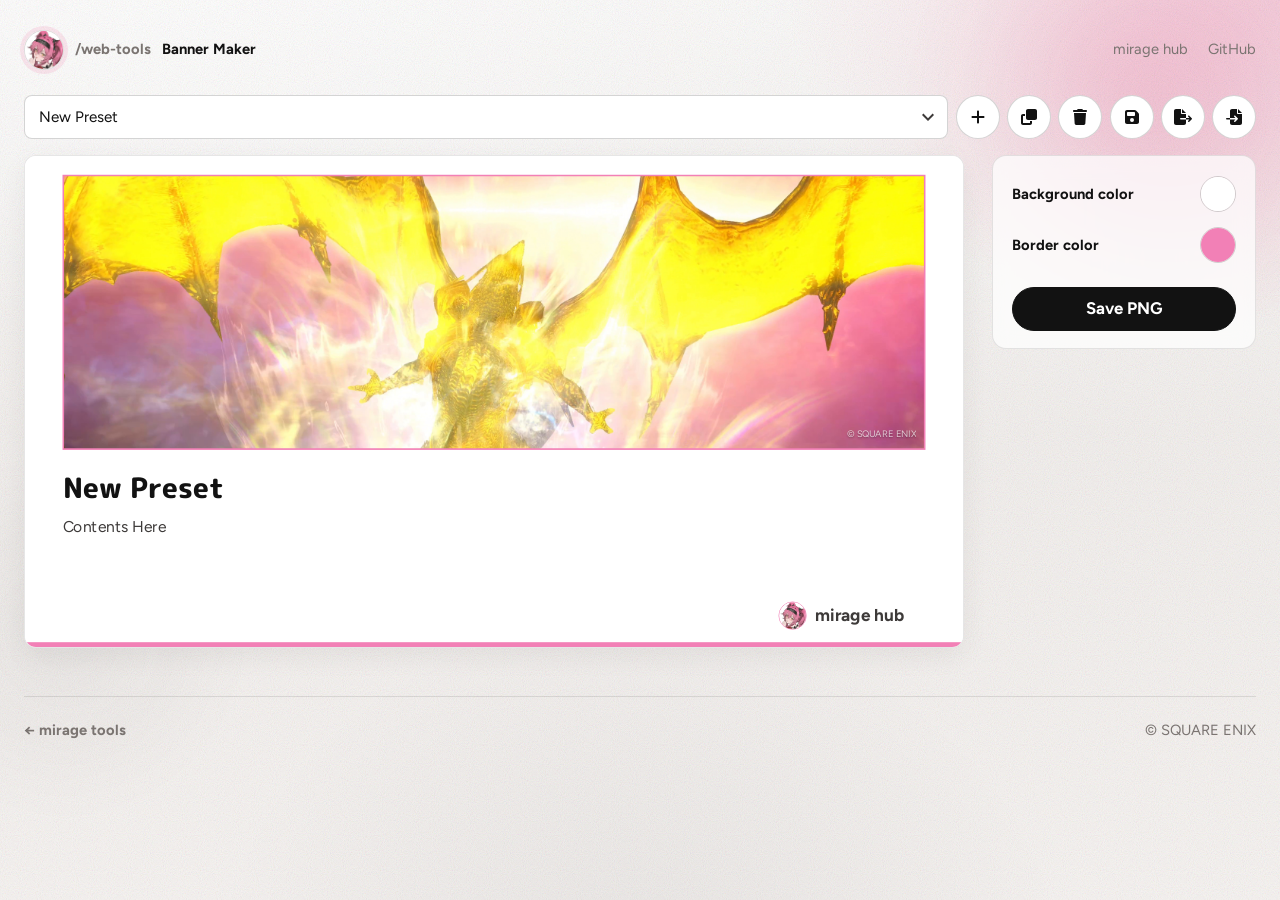
==== site/banner-maker/index.html @ 2a651877 "Move Banner Maker onto its own page so the catalog shell can be shared. Saved sets stay in the brows" ====
<!doctype html>
<html lang="en">
<head>
<meta charset="utf-8">
<meta name="viewport" content="width=device-width, initial-scale=1">
<meta name="description" content="Edit a banner for a Splatoon preset page and save it as a PNG.">
<meta name="theme-color" content="#faf9f8">
<title>Banner Maker — mirage tools</title>
<link rel="icon" href="../assets/avatar.jpg" type="image/jpeg">
<link rel="stylesheet" href="../assets/fonts/fonts.css">
<link rel="stylesheet" href="../app.css">
<link rel="stylesheet" href="app.css">
<script defer src="../vendor/html-to-image.js"></script>
<script defer src="presets.js"></script>
<script defer src="app.js"></script>
</head>
<body>
<p id="toast" class="toast" role="status" aria-live="polite"></p>
<div class="atmosphere" aria-hidden="true">
<div class="glow glow-a"></div>
<div class="glow glow-b"></div>
<div class="grain"></div>
</div>
<div class="page page-tool">
<header class="site-header">
<div class="brand">
<a class="brand-mark" href="https://exatrines.github.io/" aria-label="back to hub"><img src="../assets/avatar.jpg" alt="" width="36" height="36"></a>
<span class="brand-tip" aria-hidden="true">back to hub</span>
<a class="brand-path" href="../">/web-tools</a>
<span class="brand-page">Banner Maker</span>
</div>
<nav class="nav">
<a href="https://exatrines.github.io/">mirage hub</a>
<a href="https://github.com/exatrines/web-tools">GitHub</a>
</nav>
</header>
<main>
<form id="editor">
<div class="set-bar">
<select id="load" aria-label="Sets"></select>
<!-- Icons: Font Awesome Free, CC BY 4.0 -->
<div class="icon-actions">
<button id="add-set" type="button" aria-label="Add"><svg viewBox="0 0 448 512" aria-hidden="true"><path d="M256 80c0-17.7-14.3-32-32-32s-32 14.3-32 32l0 144L48 224c-17.7 0-32 14.3-32 32s14.3 32 32 32l144 0 0 144c0 17.7 14.3 32 32 32s32-14.3 32-32l0-144 144 0c17.7 0 32-14.3 32-32s-14.3-32-32-32l-144 0 0-144z"/></svg><span class="icon-tip" aria-hidden="true">Add</span></button>
<button id="duplicate-set" type="button" aria-label="Duplicate"><svg viewBox="0 0 512 512" aria-hidden="true"><path d="M288 448L64 448l0-224 64 0 0-64-64 0c-35.3 0-64 28.7-64 64L0 448c0 35.3 28.7 64 64 64l224 0c35.3 0 64-28.7 64-64l0-64-64 0 0 64zm-64-96l224 0c35.3 0 64-28.7 64-64l0-224c0-35.3-28.7-64-64-64L224 0c-35.3 0-64 28.7-64 64l0 224c0 35.3 28.7 64 64 64z"/></svg><span class="icon-tip" aria-hidden="true">Duplicate</span></button>
<button id="delete-set" type="button" aria-label="Delete"><svg viewBox="0 0 448 512" aria-hidden="true"><path d="M135.2 17.7L128 32 32 32C14.3 32 0 46.3 0 64S14.3 96 32 96l384 0c17.7 0 32-14.3 32-32s-14.3-32-32-32l-96 0-7.2-14.3C307.4 6.8 296.3 0 284.2 0L163.8 0c-12.1 0-23.2 6.8-28.6 17.7zM416 128L32 128 53.2 467c1.6 25.3 22.6 45 47.9 45l245.8 0c25.3 0 46.3-19.7 47.9-45L416 128z"/></svg><span class="icon-tip" aria-hidden="true">Delete</span></button>
<button id="store" type="submit" aria-label="Save"><svg viewBox="0 0 448 512" aria-hidden="true"><path d="M64 32C28.7 32 0 60.7 0 96L0 416c0 35.3 28.7 64 64 64l320 0c35.3 0 64-28.7 64-64l0-242.7c0-17-6.7-33.3-18.7-45.3L352 50.7C340 38.7 323.7 32 306.7 32L64 32zm0 96c0-17.7 14.3-32 32-32l192 0c17.7 0 32 14.3 32 32l0 64c0 17.7-14.3 32-32 32L96 224c-17.7 0-32-14.3-32-32l0-64zM224 288a64 64 0 1 1 0 128 64 64 0 1 1 0-128z"/></svg><span class="icon-tip" aria-hidden="true">Save</span></button>
<button id="copy-json" type="button" aria-label="Export"><svg viewBox="0 0 576 512" aria-hidden="true"><path d="M0 64C0 28.7 28.7 0 64 0L224 0l0 128c0 17.7 14.3 32 32 32l128 0 0 128-168 0c-13.3 0-24 10.7-24 24s10.7 24 24 24l168 0 0 112c0 35.3-28.7 64-64 64L64 512c-35.3 0-64-28.7-64-64L0 64zM384 336l0-48 110.1 0-39-39c-9.4-9.4-9.4-24.6 0-33.9s24.6-9.4 33.9 0l80 80c9.4 9.4 9.4 24.6 0 33.9l-80 80c-9.4 9.4-24.6 9.4-33.9 0s-9.4-24.6 0-33.9l39-39L384 336zm0-208l-128 0L256 0 384 128z"/></svg><span class="icon-tip" aria-hidden="true">Export</span></button>
<button id="paste-json" type="button" aria-label="Import"><svg viewBox="0 0 512 512" aria-hidden="true"><path d="M128 64c0-35.3 28.7-64 64-64L352 0l0 128c0 17.7 14.3 32 32 32l128 0 0 288c0 35.3-28.7 64-64 64l-256 0c-35.3 0-64-28.7-64-64l0-112 174.1 0-39 39c-9.4 9.4-9.4 24.6 0 33.9s24.6 9.4 33.9 0l80-80c9.4-9.4 9.4-24.6 0-33.9l-80-80c-9.4-9.4-24.6-9.4-33.9 0s-9.4 24.6 0 33.9l39 39L128 288l0-224zm0 224l0 48L24 336c-13.3 0-24-10.7-24-24s10.7-24 24-24l104 0zM512 128l-128 0L384 0 512 128z"/></svg><span class="icon-tip" aria-hidden="true">Import</span></button>
</div>
</div>
<div class="workspace">
<section class="preview-panel" aria-label="Banner preview"><div id="preview-slot"><div id="preview-scale">
<article id="banner" class="banner">
<div class="banner__media"><button type="button" id="image-hit" class="banner__image-hit" aria-expanded="false" aria-label="Edit image"><span class="banner__image-clip"><img class="banner__background" alt=""></span></button></div>
<section class="banner__copy">
<textarea id="title" rows="1" maxlength="150" aria-label="Title" spellcheck="false" autocomplete="off"></textarea>
<textarea id="contents" rows="1" maxlength="250" aria-label="Contents" spellcheck="false" autocomplete="off"></textarea>
</section>
<p class="banner__category"><button type="button" id="icon-hit" class="banner__icon-hit" aria-expanded="false" aria-label="Edit author icon"><img id="banner-icon" src="../assets/avatar.jpg" alt=""></button><input id="author" type="text" value="mirage hub" maxlength="40" aria-label="Author name" spellcheck="false" autocomplete="off"></p>
<footer class="banner__brand"><input id="copyright" type="text" value="© SQUARE ENIX" maxlength="80" aria-label="Copyright" spellcheck="false" autocomplete="off"></footer>
</article>
</div></div>
<div id="image-card" class="edit-card" hidden>
<p class="card-label">Image</p>
<label for="library">Image library</label><select id="library"></select>
<div id="image-list" class="image-list" aria-label="Images"></div>
<label class="upload" for="upload">Upload image<input id="upload" type="file" accept="image/png,image/jpeg,image/webp"></label>
<p id="image-info" class="hint">Images stay in the browser.</p>
<div class="range-row"><label for="zoom">Zoom</label><output id="zoom-value">106%</output></div><input id="zoom" type="range" min="100" max="180" value="106">
<div class="range-row"><label for="position">Vertical position</label><output id="position-value">50%</output></div><input id="position" type="range" min="0" max="100" value="50">
</div>
<div id="icon-card" class="edit-card" hidden>
<p class="card-label">Author icon</p>
<button id="icon-default" type="button" class="icon-option" aria-pressed="true"><img src="../assets/avatar.jpg" alt=""><span>mirage default</span></button>
<label class="upload" for="icon">Upload<input id="icon" type="file" accept="image/png,image/jpeg,image/webp"></label>
</div>
</section>
<div class="side">
<div class="panel">
<label class="color-field">Background color<span class="swatch"><input id="background" type="color" value="#ffffff"></span></label>
<label class="color-field">Border color<span class="swatch"><input id="border" type="color" value="#F280B6"></span></label>
<button id="save" type="button" class="primary save-png">Save PNG</button>
</div>
</div>
</div>
</form>
</main>
<footer class="site-footer">
<a class="back-link" href="../">← mirage tools</a>
<span>© SQUARE ENIX</span>
</footer>
</div>
</body>
</html>
---- site/assets/fonts/fonts.css ----
@font-face {
  font-family: 'Figtree';
  font-style: normal;
  font-weight: 700;
  font-display: swap;
  src: url(./font-1.woff2) format('truetype');
}
@font-face {
  font-family: 'M PLUS Rounded 1c';
  font-style: normal;
  font-weight: 800;
  font-display: swap;
  src: url(./font-2.woff2) format('truetype');
}




@font-face {
  font-family: 'Figtree';
  font-style: normal;
  font-weight: 400;
  font-display: swap;
  src: url(./figtree-regular.ttf) format('truetype');
}

@font-face {
  font-family: 'Noto Sans JP';
  font-style: normal;
  font-weight: 400;
  font-display: swap;
  src: url(./noto-regular.ttf) format('truetype');
}
---- site/app.css ----
:root {
  --bg: #f7f5f4;
  --ink: #121212;
  --ink-soft: #3d3a39;
  --muted: #7a7471;
  --line: rgba(18, 18, 18, 0.1);
  --pink: #e84f8a;
  --pink-deep: #c93670;
  --pink-soft: rgba(232, 79, 138, 0.12);
  --pink-glow: rgba(232, 79, 138, 0.22);
  --radius: 14px;
  --ease: cubic-bezier(0.22, 1, 0.36, 1);
  --font-display: "M PLUS Rounded 1c", "Noto Sans JP", "Figtree", system-ui, sans-serif;
  --font-body: "Figtree", "Noto Sans JP", "Hiragino Sans", "Yu Gothic UI", system-ui, sans-serif;
  --font: var(--font-body);
  --page: min(42rem, calc(100% - 2.5rem));
}

*,
*::before,
*::after {
  box-sizing: border-box;
}

body {
  margin: 0;
  min-height: 100vh;
  color: var(--ink);
  font-family: var(--font-body);
  font-size: 1.05rem;
  line-height: 1.65;
  background: var(--bg);
  -webkit-font-smoothing: antialiased;
}

a {
  color: inherit;
  text-decoration: none;
}

button,
input,
textarea,
select {
  font: inherit;
}

.atmosphere {
  position: fixed;
  inset: 0;
  z-index: -1;
  overflow: hidden;
  pointer-events: none;
  background:
    radial-gradient(1200px 700px at 12% -10%, rgba(255, 255, 255, 0.95), transparent 60%),
    radial-gradient(900px 600px at 100% 0%, var(--pink-glow), transparent 55%),
    radial-gradient(800px 700px at 50% 110%, rgba(18, 18, 18, 0.05), transparent 55%),
    linear-gradient(180deg, #fbfaf9 0%, #f3f0ee 48%, #f7f4f2 100%);
}

.glow {
  position: absolute;
  border-radius: 50%;
  filter: blur(40px);
  opacity: 0.85;
  animation: drift 18s var(--ease) infinite alternate;
}

.glow-a {
  width: 28rem;
  height: 28rem;
  top: -8rem;
  right: -6rem;
  background: radial-gradient(circle, rgba(232, 79, 138, 0.28), transparent 68%);
}

.glow-b {
  width: 24rem;
  height: 24rem;
  bottom: 8%;
  left: -8rem;
  background: radial-gradient(circle, rgba(18, 18, 18, 0.06), transparent 70%);
  animation-duration: 22s;
  animation-delay: -4s;
}

.grain {
  position: absolute;
  inset: -20%;
  opacity: 0.35;
  mix-blend-mode: multiply;
  background-image: url("data:image/svg+xml,%3Csvg viewBox='0 0 200 200' xmlns='http://www.w3.org/2000/svg'%3E%3Cfilter id='n'%3E%3CfeTurbulence type='fractalNoise' baseFrequency='0.85' numOctaves='4' stitchTiles='stitch'/%3E%3C/filter%3E%3Crect width='100%25' height='100%25' filter='url(%23n)' opacity='0.55'/%3E%3C/svg%3E");
  background-size: 180px 180px;
}

.page {
  width: var(--page);
  margin: 0 auto;
  padding: 1.5rem 0 4rem;
}

.page-tool {
  --page: min(98rem, calc(100% - 3rem));
}

.site-header {
  position: relative;
  z-index: 4;
  display: flex;
  align-items: center;
  justify-content: space-between;
  padding: 0.35rem 0 1.25rem;
}

.brand {
  position: relative;
  display: flex;
  align-items: center;
  gap: 0.7rem;
}

.brand-mark {
  display: grid;
  place-items: center;
  width: 2.5rem;
  height: 2.5rem;
  border-radius: 999px;
  overflow: hidden;
  border: 1px solid var(--line);
  box-shadow: 0 0 0 4px var(--pink-soft);
  transition: transform 0.35s var(--ease), box-shadow 0.35s var(--ease);
}

.brand-mark img {
  width: 100%;
  height: 100%;
  object-fit: cover;
}

.brand-mark:hover {
  transform: scale(1.04) rotate(-2deg);
  box-shadow: 0 0 0 5px rgba(232, 79, 138, 0.18);
}

.brand-tip {
  position: absolute;
  left: 0;
  top: calc(100% + 0.4rem);
  z-index: 2;
  padding: 0.18rem 0.45rem;
  border-radius: 6px;
  background: var(--ink);
  color: #fff;
  font-size: 0.72rem;
  font-weight: 600;
  line-height: 1.4;
  white-space: nowrap;
  opacity: 0;
  pointer-events: none;
  transform: translateY(4px);
  transition: opacity 0.2s ease, transform 0.25s var(--ease);
}

.brand-mark:hover + .brand-tip,
.brand-mark:focus-visible + .brand-tip {
  opacity: 1;
  transform: none;
}

.brand-path {
  font-size: 0.92rem;
  font-weight: 600;
  color: var(--muted);
}

.brand-path:hover {
  color: var(--ink);
}

.brand-page {
  font-size: 0.92rem;
  font-weight: 700;
  color: var(--ink);
}

.nav {
  display: flex;
  gap: 1.25rem;
  font-size: 0.92rem;
  color: var(--muted);
}

.nav a {
  position: relative;
  transition: color 0.25s ease;
}

.nav a::after {
  content: "";
  position: absolute;
  left: 0;
  bottom: -0.2rem;
  width: 100%;
  height: 1.5px;
  background: var(--pink);
  transform: scaleX(0);
  transform-origin: left;
  transition: transform 0.3s var(--ease);
}

.nav a:hover {
  color: var(--ink);
}

.nav a:hover::after {
  transform: scaleX(1);
}

.page-hero {
  padding: 1.25rem 0 0;
}

.page-title {
  margin: 0;
  font-family: var(--font-display);
  font-size: clamp(1.95rem, 5.5vw, 2.55rem);
  font-weight: 800;
  letter-spacing: 0.01em;
  line-height: 1.15;
}

.tool-list {
  list-style: none;
  margin: 1.25rem 0 0;
  padding: 0;
}

.tool {
  display: grid;
  grid-template-columns: auto 1fr auto;
  gap: 0.9rem;
  align-items: center;
  padding: 0.95rem 0.35rem;
  border-bottom: 1px solid var(--line);
  border-radius: 10px;
  transition: background 0.25s ease, padding 0.3s var(--ease);
}

.tool:hover {
  background: linear-gradient(90deg, var(--pink-soft), transparent 70%);
  padding-left: 0.55rem;
  padding-right: 0.55rem;
}

.tool-icon {
  display: grid;
  place-items: center;
  width: 2.5rem;
  height: 2.5rem;
  border-radius: 0.7rem;
  border: 1px solid var(--line);
  color: var(--pink-deep);
  background: linear-gradient(145deg, #fff, #ffe8f1);
}

.tool-name {
  font-size: 1.1rem;
  font-weight: 700;
  letter-spacing: 0.01em;
}

.tool .arrow {
  color: var(--muted);
  font-size: 1.05rem;
  transition: transform 0.3s var(--ease), color 0.25s ease;
}

.tool:hover .arrow {
  color: var(--pink);
  transform: translate(2px, -2px);
}

label {
  display: block;
  margin: 0.85rem 0 0.35rem;
  font-size: 0.82rem;
  color: var(--ink-soft);
}

input[type="text"],
select,
textarea {
  width: 100%;
  background: #fff;
  color: var(--ink);
  border: 1px solid rgba(18, 18, 18, 0.18);
  border-radius: 8px;
  padding: 0.65rem 0.85rem;
  font-size: 0.95rem;
  line-height: 1.4;
  transition: border-color 0.2s ease, box-shadow 0.2s ease;
}

input[type="text"]:hover,
select:hover,
textarea:hover {
  border-color: rgba(18, 18, 18, 0.4);
}

select {
  appearance: none;
  padding-right: 2.3rem;
  background-image: url("data:image/svg+xml,%3Csvg xmlns='http://www.w3.org/2000/svg' width='12' height='8' viewBox='0 0 12 8'%3E%3Cpath fill='%233d3a39' d='M1.4.6 6 5.2 10.6.6 12 2 6 8 0 2z'/%3E%3C/svg%3E");
  background-repeat: no-repeat;
  background-position: right 0.8rem center;
  cursor: pointer;
}

textarea {
  resize: vertical;
}

input[type="range"] {
  -webkit-appearance: none;
  appearance: none;
  width: 100%;
  height: 1.25rem;
  background: transparent;
  cursor: pointer;
}

input[type="range"]::-webkit-slider-runnable-track {
  height: 4px;
  border-radius: 999px;
  background: rgba(18, 18, 18, 0.14);
}

input[type="range"]::-webkit-slider-thumb {
  -webkit-appearance: none;
  width: 16px;
  height: 16px;
  margin-top: -6px;
  border: 0;
  border-radius: 50%;
  background: var(--pink);
  box-shadow: 0 1px 3px rgba(18, 18, 18, 0.25);
}

input[type="range"]::-moz-range-track {
  height: 4px;
  border: 0;
  border-radius: 999px;
  background: rgba(18, 18, 18, 0.14);
}

input[type="range"]::-moz-range-thumb {
  width: 16px;
  height: 16px;
  border: 0;
  border-radius: 50%;
  background: var(--pink);
}

input:focus-visible,
textarea:focus-visible,
select:focus-visible,
button:focus-visible,
a:focus-visible {
  outline: 2px solid var(--pink);
  outline-offset: 2px;
}

input[type="text"]:focus-visible,
select:focus-visible,
textarea:focus-visible {
  border-color: var(--pink);
  box-shadow: 0 0 0 3px var(--pink-soft);
  outline: none;
}

button {
  border: 1px solid rgba(18, 18, 18, 0.18);
  border-radius: 999px;
  background: #fff;
  color: var(--ink);
  padding: 0 1rem;
  min-height: 2.75rem;
  cursor: pointer;
  font-weight: 700;
  transition: background 0.2s ease, border-color 0.2s ease, color 0.2s ease;
}

button:hover {
  background: rgba(18, 18, 18, 0.04);
}

button:disabled {
  opacity: 0.5;
  cursor: wait;
}

.primary {
  background: var(--ink);
  color: #fff;
  border-color: var(--ink);
  font-weight: 700;
}

.primary:hover {
  background: var(--pink);
  border-color: var(--pink);
}

.site-footer {
  display: flex;
  align-items: center;
  justify-content: space-between;
  gap: 1rem;
  margin-top: 3rem;
  padding-top: 1.35rem;
  border-top: 1px solid var(--line);
  color: var(--muted);
  font-size: 0.92rem;
}

.back-link {
  font-weight: 600;
  color: var(--muted);
  transition: color 0.2s ease;
}

.back-link:hover {
  color: var(--pink);
}

@media (max-width: 760px) {
  .page {
    width: min(100% - 1.75rem, 42rem);
  }

  .page-tool {
    width: min(100% - 1.75rem, 98rem);
  }

  .site-footer {
    align-items: flex-start;
    flex-direction: column;
  }

  .page-title {
    font-size: 1.7rem;
  }

  .nav {
    gap: 0.85rem;
    font-size: 0.82rem;
  }
}

@media (prefers-reduced-motion: reduce) {
  .glow {
    animation: none !important;
  }

  .brand-mark,
  .brand-tip,
  .primary,
  .tool,
  .tool .arrow {
    transition: none;
  }

  .tool:hover,
  .tool:hover .arrow {
    transform: none;
  }
}

@keyframes drift {
  from {
    transform: translate3d(0, 0, 0) scale(1);
  }
  to {
    transform: translate3d(-2%, 4%, 0) scale(1.06);
  }
}
---- site/banner-maker/app.css ----
.image-list {
  display: grid;
  grid-template-columns: repeat(auto-fill, minmax(9rem, 1fr));
  gap: 0.45rem;
  margin-top: 0.55rem;
  max-height: 20rem;
  overflow: auto;
}

.image-option {
  display: grid;
  gap: 0.25rem;
  min-height: 0;
  padding: 0.3rem;
  border: 1px solid var(--line);
  border-radius: 8px;
  background: #fff;
  text-align: left;
  font-size: 0.68rem;
  font-weight: 600;
  line-height: 1.3;
  color: var(--ink-soft);
}

.image-option img {
  width: 100%;
  height: 3.2rem;
  object-fit: cover;
  border-radius: 4px;
}

.image-option[aria-pressed="true"] {
  border-color: var(--pink);
  box-shadow: 0 0 0 1px var(--pink);
}

.icon-option {
  display: flex;
  align-items: center;
  gap: 0.75rem;
  width: 100%;
  min-height: 0;
  padding: 0.3rem 0.75rem 0.3rem 0.3rem;
  border: 1px solid var(--line);
  border-radius: 8px;
  background: #fff;
  text-align: left;
  font-size: 0.85rem;
  font-weight: 600;
  color: var(--ink-soft);
}

.icon-option img {
  width: 3.2rem;
  height: 3.2rem;
  border-radius: 50%;
  object-fit: cover;
  flex: none;
}

.icon-option[aria-pressed="true"] {
  border-color: var(--pink);
  box-shadow: 0 0 0 1px var(--pink);
}

.swatch {
  position: relative;
  display: block;
  width: 2.25rem;
  height: 2.25rem;
  flex: none;
  border: 1px solid rgba(18, 18, 18, 0.18);
  border-radius: 50%;
  overflow: hidden;
}

.swatch:focus-within {
  outline: 2px solid var(--pink);
  outline-offset: 2px;
}

.swatch input[type="color"] {
  position: absolute;
  top: -30%;
  left: -30%;
  width: 160%;
  height: 160%;
  padding: 0;
  border: 0;
  border-radius: 0;
  background: transparent;
  cursor: pointer;
}

.swatch input[type="color"]:focus-visible {
  outline: none;
}

.swatch input[type="color"]::-webkit-color-swatch-wrapper {
  padding: 0;
}

.swatch input[type="color"]::-webkit-color-swatch,
.swatch input[type="color"]::-moz-color-swatch {
  border: 0;
}

.color-field {
  display: flex;
  align-items: center;
  justify-content: space-between;
  gap: 0.75rem;
  margin-top: 0.9rem;
  font-size: 0.92rem;
  font-weight: 600;
  color: var(--ink);
}

.color-field:first-child {
  margin-top: 0;
}

.save-png {
  width: 100%;
  margin-top: 1.15rem;
}

.icon-actions {
  display: flex;
  flex: none;
  gap: 0.45rem;
}

.icon-actions button {
  position: relative;
  display: inline-flex;
  align-items: center;
  justify-content: center;
  width: 2.75rem;
  height: 2.75rem;
  min-height: 0;
  padding: 0;
  flex: none;
  line-height: 0;
}

.icon-actions svg {
  display: block;
  height: 1rem;
  width: auto;
  fill: currentColor;
}

.toast {
  position: fixed;
  top: 0;
  left: 50%;
  z-index: 6;
  margin: 0;
  max-width: min(28rem, calc(100% - 2rem));
  padding: 0.45rem 0.9rem 0.5rem;
  border-radius: 0 0 10px 10px;
  color: #fff;
  font-size: 0.84rem;
  font-weight: 600;
  line-height: 1.4;
  text-align: center;
  pointer-events: none;
  transform: translate(-50%, -100%);
  transition: transform 0.35s var(--ease);
}

.toast.info {
  background: var(--ink);
}

.toast.error {
  background: #b4234a;
}

.toast.is-in {
  transform: translate(-50%, 0);
}

.set-bar {
  position: relative;
  z-index: 3;
  display: flex;
  align-items: center;
  gap: 0.5rem;
  margin-top: 0.35rem;
}

.set-bar select {
  flex: 1;
  width: auto;
  min-width: 0;
}

.icon-tip {
  position: absolute;
  top: calc(100% + 0.4rem);
  left: 50%;
  z-index: 2;
  padding: 0.18rem 0.45rem;
  border-radius: 6px;
  background: var(--ink);
  color: #fff;
  font-size: 0.72rem;
  font-weight: 600;
  line-height: 1.4;
  white-space: nowrap;
  opacity: 0;
  pointer-events: none;
  transform: translate(-50%, 4px);
  transition: opacity 0.2s ease, transform 0.25s var(--ease);
}

.icon-actions button:hover .icon-tip,
.icon-actions button:focus-visible .icon-tip {
  opacity: 1;
  transform: translate(-50%, 0);
}

.edit-card {
  margin-top: 0.85rem;
  padding: 1rem 1.1rem 1.1rem;
  background: rgba(255, 255, 255, 0.72);
  border: 1px solid var(--line);
  border-radius: var(--radius);
}

.edit-card[hidden] {
  display: none;
}

.card-label {
  margin: 0;
  font-size: 0.92rem;
  font-weight: 700;
}

.workspace {
  display: grid;
  grid-template-columns: minmax(0, 1fr) 16.5rem;
  gap: 1.75rem;
  align-items: start;
  margin-top: 1rem;
}

.side {
  position: sticky;
  top: 1.25rem;
  display: flex;
  flex-direction: column;
  gap: 0.75rem;
  min-width: 0;
}

.panel {
  background: rgba(255, 255, 255, 0.72);
  border: 1px solid var(--line);
  border-radius: var(--radius);
  padding: 1.25rem 1.2rem 1.1rem;
  backdrop-filter: blur(10px);
  min-width: 0;
}

.upload {
  position: relative;
  display: flex;
  align-items: center;
  justify-content: center;
  min-height: 2.75rem;
  margin-top: 0.85rem;
  padding: 0 1rem;
  border: 1px solid rgba(18, 18, 18, 0.18);
  border-radius: 8px;
  background: #fff;
  text-align: center;
  cursor: pointer;
  color: var(--pink-deep);
  font-size: 0.92rem;
  font-weight: 700;
}

.upload:hover,
.upload:focus-within {
  background: var(--pink-soft);
  border-color: transparent;
}

.upload input {
  position: absolute;
  width: 1px;
  height: 1px;
  padding: 0;
  margin: -1px;
  overflow: hidden;
  clip: rect(0, 0, 0, 0);
  white-space: nowrap;
  border: 0;
}

.hint {
  margin: 0.45rem 0 0;
  font-size: 0.78rem;
  color: var(--muted);
}

.range-row {
  display: flex;
  align-items: center;
  justify-content: space-between;
}

.range-row output {
  font-size: 0.8rem;
  color: var(--muted);
}

.image-option:hover,
.icon-option:hover {
  background: #fff;
}

.preview-panel {
  min-width: 0;
}

#preview-slot {
  overflow: hidden;
  background: #fff;
  border: 1px solid var(--line);
  border-radius: 12px;
  box-shadow: 0 8px 28px rgba(18, 18, 18, 0.06);
}

#preview-scale {
  width: 1200px;
  transform-origin: top left;
}

@media (max-width: 1000px) {
  .workspace {
    grid-template-columns: minmax(0, 1fr) 15rem;
    gap: 1.1rem;
  }

  .panel {
    padding: 1rem;
  }
}

@media (max-width: 760px) {
  .workspace {
    display: flex;
    flex-direction: column;
  }

  .set-bar {
    flex-wrap: wrap;
  }

  .set-bar select {
    flex: 1 1 100%;
  }

  .preview-panel,
  .side {
    position: static;
    width: 100%;
  }
}

@media (prefers-reduced-motion: reduce) {
  .icon-tip,
  .toast {
    transition: none;
  }
}

/* Fixed output geometry: preview and PNG use the same HTML/CSS. */
.banner{position:relative;width:1200px;height:630px;overflow:hidden;background:#fff;color:#121212;font-family:var(--font);--banner-border:#F280B6}.banner::after{content:"";position:absolute;left:0;right:0;bottom:0;height:8px;background:var(--banner-border)}.banner__media{position:absolute;left:48px;right:48px;top:24px;height:352px;overflow:hidden;background:var(--banner-border)}.banner__image-clip{position:absolute;inset:2px;overflow:hidden}.banner__background{display:block;width:100%;height:100%;object-fit:cover;object-position:center 50%;transform:scale(1.06)}.banner__copy{position:absolute;left:48px;top:400px;max-width:1104px}.banner h2{font:800 36px/1.35 "M PLUS Rounded 1c","Noto Sans JP",sans-serif;letter-spacing:.01em;margin:0;overflow-wrap:anywhere;white-space:pre-wrap}.banner__subtitle{margin:9.6px 0 0;font:400 20px/1.5 var(--font);color:#3d3a39;overflow-wrap:anywhere;white-space:pre-wrap}.banner__category{position:absolute;right:48px;bottom:24px;display:flex;align-items:center;gap:10.8px;margin:0;font:700 22px/1.2 var(--font);color:#3d3a39;max-width:1104px}.banner__category img{display:block;width:36px;height:36px;object-fit:contain;border-radius:50%;border:1px solid var(--banner-border);flex-shrink:0}.banner__brand{position:absolute;right:60px;bottom:266px;font:400 22px/1.25 var(--font);display:flex;flex-direction:column;align-items:flex-end}.banner__brand small{font:400 12px/1.25 var(--font);color:rgba(255,255,255,.7);text-shadow:0 1px 2px rgba(0,0,0,.3);white-space:nowrap}
.banner button{border:0;padding:0;background:none;border-radius:0;cursor:pointer;line-height:0;min-height:0}
.banner button:hover{background:none}
.banner__copy{width:1104px}
.banner__image-hit{position:absolute;inset:0}
.banner__icon-hit{flex:none}
.banner__image-hit[aria-expanded="true"] .banner__image-clip,.banner__icon-hit[aria-expanded="true"] img{outline:2px solid #fff;outline-offset:-4px}
.banner textarea,.banner input[type="text"]{width:100%;margin:0;padding:0;border:0;border-radius:0;background:transparent;color:inherit;resize:none;overflow:hidden;box-shadow:none}
#title{display:block;font:800 36px/1.35 "M PLUS Rounded 1c","Noto Sans JP",sans-serif;letter-spacing:.01em;color:#121212;min-height:calc(36px * 1.35);white-space:pre-wrap;overflow-wrap:anywhere}
#contents{display:block;margin:9.6px 0 0;font:400 20px/1.5 var(--font);color:#3d3a39;min-height:calc(20px * 1.5);white-space:pre-wrap;overflow-wrap:anywhere}
#author{width:auto;max-width:1057px;font:700 22px/1.2 var(--font);color:#3d3a39}
#copyright{width:auto;max-width:480px;font:400 12px/1.25 var(--font);color:rgba(255,255,255,.7);text-align:right;text-shadow:0 1px 2px rgba(0,0,0,.3)}
.banner textarea:focus-visible,.banner input:focus-visible{border:0;box-shadow:none;outline:2px solid rgba(232,79,138,.55);outline-offset:2px}
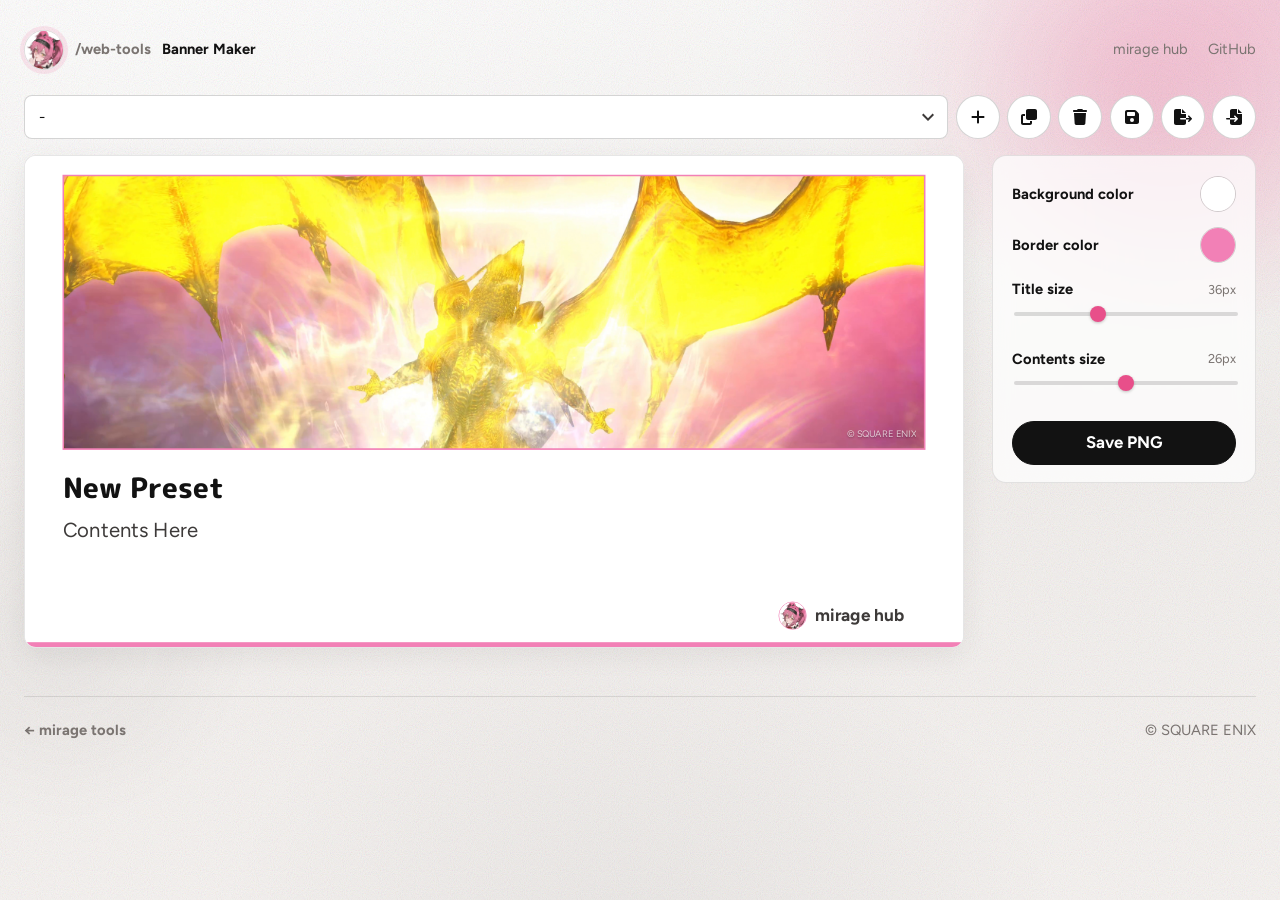
==== commit 7b45ee05: "Let each banner set keep its own title and contents size." ====
--- a/site/banner-maker/index.html
+++ b/site/banner-maker/index.html
@@ -79,6 +79,10 @@
 <div class="panel">
 <label class="color-field">Background color<span class="swatch"><input id="background" type="color" value="#ffffff"></span></label>
 <label class="color-field">Border color<span class="swatch"><input id="border" type="color" value="#F280B6"></span></label>
+<div class="range-row"><label for="title-size">Title size</label><output id="title-size-value">36px</output></div>
+<input id="title-size" type="range" min="20" max="64" value="36">
+<div class="range-row"><label for="contents-size">Contents size</label><output id="contents-size-value">26px</output></div>
+<input id="contents-size" type="range" min="12" max="40" value="26">
 <button id="save" type="button" class="primary save-png">Save PNG</button>
 </div>
 </div>
--- a/site/banner-maker/app.css
+++ b/site/banner-maker/app.css
@@ -123,6 +123,21 @@
 .save-png {
   width: 100%;
   margin-top: 1.15rem;
+}
+
+.panel .range-row {
+  margin-top: 0.9rem;
+}
+
+.panel .range-row label {
+  margin: 0;
+  font-size: 0.92rem;
+  font-weight: 600;
+  color: var(--ink);
+}
+
+.panel input[type="range"] {
+  margin-top: 0.15rem;
 }
 
 .icon-actions {
@@ -389,8 +404,11 @@
 .banner__icon-hit{flex:none}
 .banner__image-hit[aria-expanded="true"] .banner__image-clip,.banner__icon-hit[aria-expanded="true"] img{outline:2px solid #fff;outline-offset:-4px}
 .banner textarea,.banner input[type="text"]{width:100%;margin:0;padding:0;border:0;border-radius:0;background:transparent;color:inherit;resize:none;overflow:hidden;box-shadow:none}
-#title{display:block;font:800 36px/1.35 "M PLUS Rounded 1c","Noto Sans JP",sans-serif;letter-spacing:.01em;color:#121212;min-height:calc(36px * 1.35);white-space:pre-wrap;overflow-wrap:anywhere}
-#contents{display:block;margin:9.6px 0 0;font:400 20px/1.5 var(--font);color:#3d3a39;min-height:calc(20px * 1.5);white-space:pre-wrap;overflow-wrap:anywhere}
+.banner{--banner-title-size:36px;--banner-contents-size:26px}
+.banner h2{font-size:var(--banner-title-size)}
+.banner__subtitle{font-size:var(--banner-contents-size)}
+#title{display:block;font:800 var(--banner-title-size)/1.35 "M PLUS Rounded 1c","Noto Sans JP",sans-serif;letter-spacing:.01em;color:#121212;min-height:calc(var(--banner-title-size) * 1.35);white-space:pre-wrap;overflow-wrap:anywhere}
+#contents{display:block;margin:9.6px 0 0;font:400 var(--banner-contents-size)/1.5 var(--font);color:#3d3a39;min-height:calc(var(--banner-contents-size) * 1.5);white-space:pre-wrap;overflow-wrap:anywhere}
 #author{width:auto;max-width:1057px;font:700 22px/1.2 var(--font);color:#3d3a39}
 #copyright{width:auto;max-width:480px;font:400 12px/1.25 var(--font);color:rgba(255,255,255,.7);text-align:right;text-shadow:0 1px 2px rgba(0,0,0,.3)}
 .banner textarea:focus-visible,.banner input:focus-visible{border:0;box-shadow:none;outline:2px solid rgba(232,79,138,.55);outline-offset:2px}
